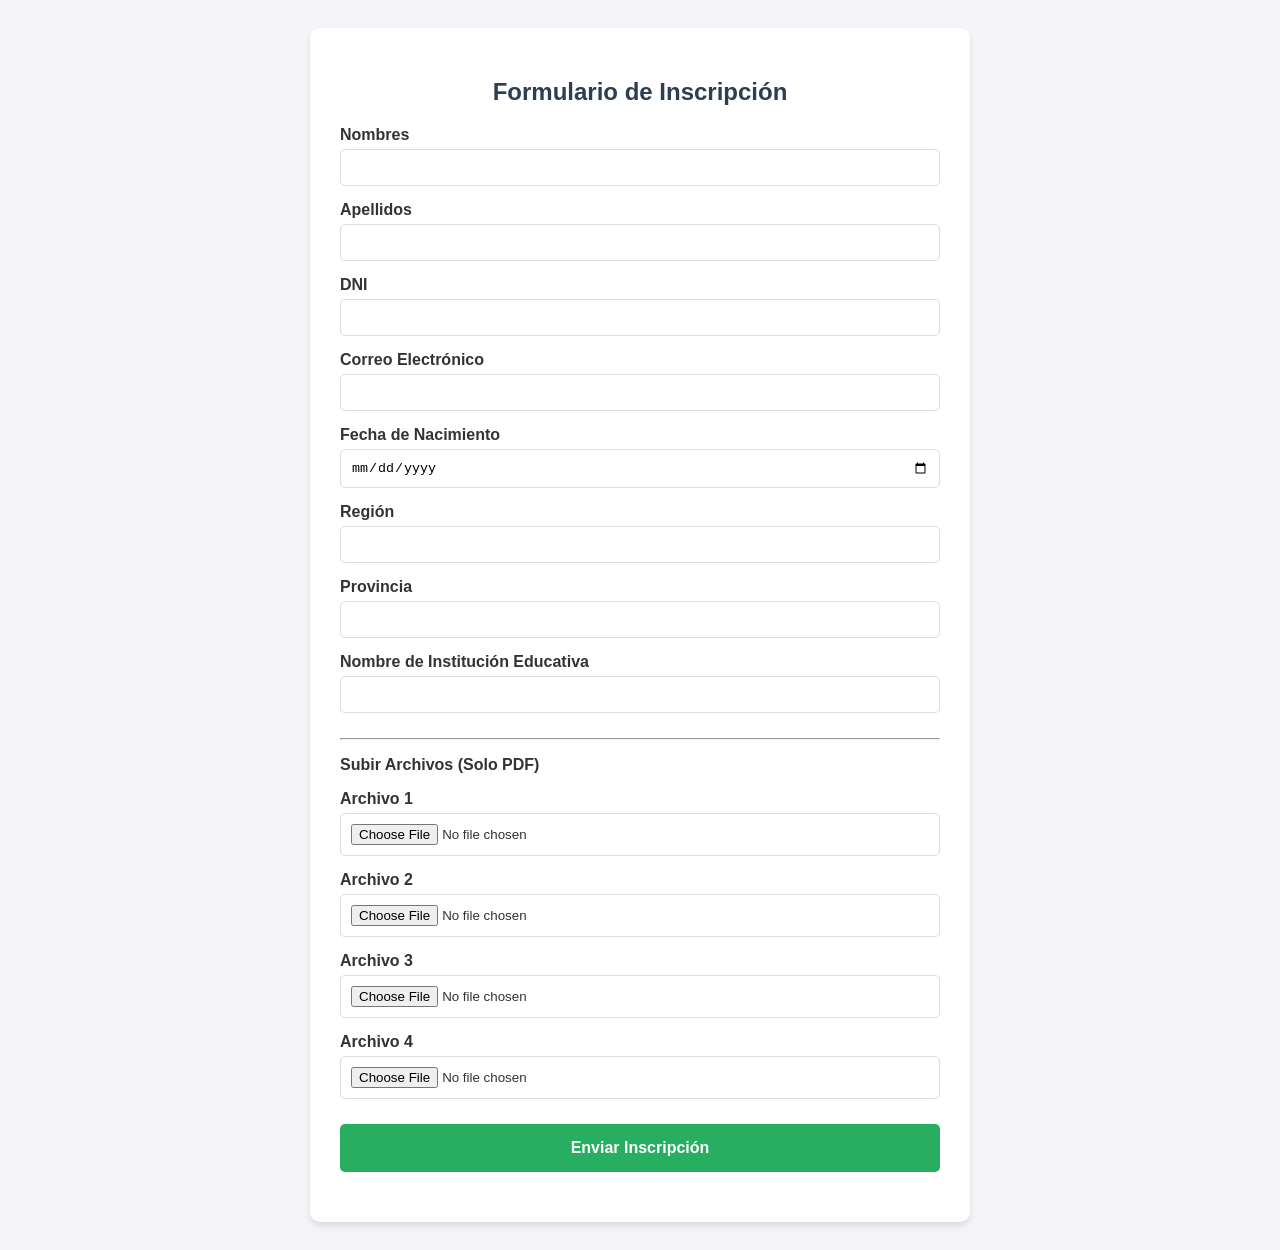
==== formulario.html @ 52c9f15d "Rename index.html to formulario.html" ====
<!DOCTYPE html>
<html lang="es">
<head>
    <meta charset="UTF-8">
    <meta name="viewport" content="width=device-width, initial-scale=1.0">
    <title>Inscripción Concurso</title>
    <style>
        body { font-family: sans-serif; background: #f4f4f9; padding: 20px; color: #333; }
        .form-container { max-width: 600px; margin: auto; background: white; padding: 30px; border-radius: 10px; box-shadow: 0 4px 6px rgba(0,0,0,0.1); }
        h2 { color: #2c3e50; text-align: center; }
        label { display: block; margin-top: 15px; font-weight: bold; }
        input, select { width: 100%; padding: 10px; margin-top: 5px; border: 1px solid #ddd; border-radius: 5px; box-sizing: border-box; }
        button { width: 100%; padding: 15px; background: #27ae60; color: white; border: none; border-radius: 5px; font-size: 16px; font-weight: bold; cursor: pointer; margin-top: 25px; }
        button:disabled { background: #95a5a6; cursor: not-allowed; }
        .status { margin-top: 20px; text-align: center; font-weight: bold; }
    </style>
</head>
<body>

<div class="form-container">
    <h2>Formulario de Inscripción</h2>
    <form id="inscripcionForm">
        <label>Nombres</label>
        <input type="text" id="nombres" required>

        <label>Apellidos</label>
        <input type="text" id="apellidos" required>

        <label>DNI</label>
        <input type="text" id="dni" maxlength="8" required>

        <label>Correo Electrónico</label>
        <input type="email" id="correo" required>

        <label>Fecha de Nacimiento</label>
        <input type="date" id="fechaNacimiento" required>

        <label>Región</label>
        <input type="text" id="region" required>

        <label>Provincia</label>
        <input type="text" id="provincia" required>

        <label>Nombre de Institución Educativa</label>
        <input type="text" id="institucion" required>

        <hr style="margin-top:25px">
        <p><strong>Subir Archivos (Solo PDF)</strong></p>

        <label>Archivo 1</label>
        <input type="file" class="pdf-input" accept=".pdf" required>

        <label>Archivo 2</label>
        <input type="file" class="pdf-input" accept=".pdf" required>

        <label>Archivo 3</label>
        <input type="file" class="pdf-input" accept=".pdf" required>

        <label>Archivo 4</label>
        <input type="file" class="pdf-input" accept=".pdf" required>

        <button type="submit" id="btnEnviar">Enviar Inscripción</button>
    </form>
    <div id="status" class="status"></div>
</div>

<script>
    const WEB_APP_URL = "https://script.google.com/macros/s/AKfycbz4to_jvrNwuiZIO6c-ROw-Jg-8solcb2CCwKLfsZawlbnj9FjtX2bQum6Gp7C0YCkftg/exec";
    const CHUNK_SIZE = 2 * 1024 * 1024; 

    document.getElementById('inscripcionForm').addEventListener('submit', async (e) => {
        e.preventDefault();
        const btn = document.getElementById('btnEnviar');
        const status = document.getElementById('status');
        btn.disabled = true;
        status.style.color = "#333";
        status.innerText = "Iniciando proceso de subida...";

        const files = document.querySelectorAll('.pdf-input');
        const links = [];
        const nombresArchivosOriginales = [];
        
        const dni = document.getElementById('dni').value.trim();

        try {
            for (let i = 0; i < files.length; i++) {
                const file = files[i].files[0];
                status.innerText = `Subiendo archivo ${i+1} de 4: ${file.name}...`;

                nombresArchivosOriginales.push(file.name);
                const nombreModificado = `${dni} | ${file.name}`;

                const resStart = await fetch(WEB_APP_URL, {
                    method: 'POST',
                    body: JSON.stringify({ 
                        action: "startUpload", 
                        fileName: nombreModificado,
                        mimeType: file.type,
                        origin: window.location.origin 
                    })
                });
                const startData = await resStart.json();

                if (startData.status !== "success" || !startData.uploadUrl) {
                    throw new Error("Rechazo de Google: " + (startData.message || "No se obtuvo URL de subida"));
                }

                const uploadUrl = startData.uploadUrl;

                let offset = 0;
                while (offset < file.size) {
                    const chunk = file.slice(offset, offset + CHUNK_SIZE);
                    const resChunk = await fetch(uploadUrl, {
                        method: 'PUT',
                        headers: { 'Content-Range': `bytes ${offset}-${offset + chunk.size - 1}/${file.size}` },
                        body: chunk
                    });

                    if (!resChunk.ok && resChunk.status !== 308) {
                        throw new Error(`Fallo de conexión al enviar archivo (${resChunk.status})`);
                    }

                    if (resChunk.status === 200 || resChunk.status === 201) {
                        const finalData = await resChunk.json();
                        links.push(`https://drive.google.com/open?id=${finalData.id}`);
                    }
                    offset += CHUNK_SIZE;
                }
            }

            status.innerText = "Guardando tus datos...";
            const resSave = await fetch(WEB_APP_URL, {
                method: 'POST',
                body: JSON.stringify({
                    action: "saveData",
                    nombres: document.getElementById('nombres').value,
                    apellidos: document.getElementById('apellidos').value,
                    dni: dni,
                    correo: document.getElementById('correo').value.trim(),
                    fechaNacimiento: document.getElementById('fechaNacimiento').value,
                    region: document.getElementById('region').value,
                    provincia: document.getElementById('provincia').value,
                    institucion: document.getElementById('institucion').value,
                    links: links,
                    nombresArchivos: nombresArchivosOriginales
                })
            });

            const saveData = await resSave.json();
            if (saveData.status !== "success") {
                throw new Error("No se pudo guardar la información en el Excel.");
            }

            status.style.color = "green";
            status.innerText = "¡Inscripción completada con éxito!";
            document.getElementById('inscripcionForm').reset();

        } catch (error) {
            console.error(error);
            status.style.color = "red";
            status.innerText = error.message; 
            btn.disabled = false;
        }
    });
</script>

</body>
</html>
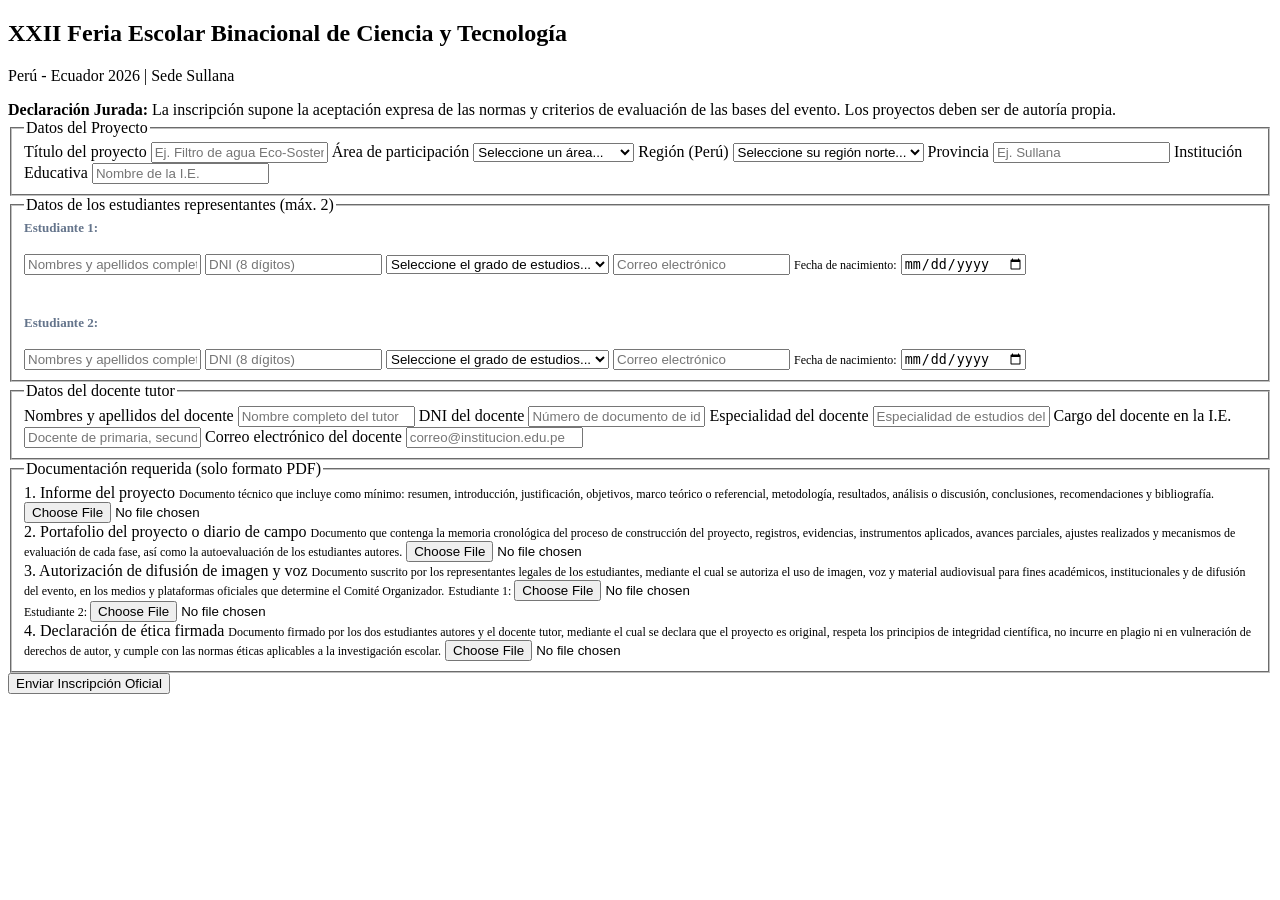
==== commit 8608c12c: "Update formulario.html" ====
--- a/formulario.html
+++ b/formulario.html
@@ -3,166 +3,155 @@
 <head>
     <meta charset="UTF-8">
     <meta name="viewport" content="width=device-width, initial-scale=1.0">
-    <title>Inscripción Concurso</title>
-    <style>
-        body { font-family: sans-serif; background: #f4f4f9; padding: 20px; color: #333; }
-        .form-container { max-width: 600px; margin: auto; background: white; padding: 30px; border-radius: 10px; box-shadow: 0 4px 6px rgba(0,0,0,0.1); }
-        h2 { color: #2c3e50; text-align: center; }
-        label { display: block; margin-top: 15px; font-weight: bold; }
-        input, select { width: 100%; padding: 10px; margin-top: 5px; border: 1px solid #ddd; border-radius: 5px; box-sizing: border-box; }
-        button { width: 100%; padding: 15px; background: #27ae60; color: white; border: none; border-radius: 5px; font-size: 16px; font-weight: bold; cursor: pointer; margin-top: 25px; }
-        button:disabled { background: #95a5a6; cursor: not-allowed; }
-        .status { margin-top: 20px; text-align: center; font-weight: bold; }
-    </style>
+    <title>Inscripción - XXII Feria Escolar Binacional de Ciencia y Tecnología</title>
+    <!-- <link rel="stylesheet" href="css/global.css"> -->
+    <link rel="stylesheet" href="css/formulario.css">
+    
 </head>
 <body>
 
 <div class="form-container">
-    <h2>Formulario de Inscripción</h2>
+    <div class="header-banner">
+        <h2>XXII Feria Escolar Binacional de Ciencia y Tecnología</h2>
+        <p class="subtitle">Perú - Ecuador 2026 | Sede Sullana</p>
+    </div>
+
+    <div class="notice">
+        <strong>Declaración Jurada:</strong> La inscripción supone la aceptación expresa de las normas y criterios de evaluación de las bases del evento. Los proyectos deben ser de autoría propia.
+    </div>
+
     <form id="inscripcionForm">
-        <label>Nombres</label>
-        <input type="text" id="nombres" required>
+        
+        <fieldset>
+            <legend>Datos del Proyecto</legend>
+            
+            <label for="nombreProyecto">Título del proyecto</label>
+            <input type="text" id="nombreProyecto" required placeholder="Ej. Filtro de agua Eco-Sostenible">
 
-        <label>Apellidos</label>
-        <input type="text" id="apellidos" required>
+            <label for="areaParticipacion">Área de participación</label>
+            <select id="areaParticipacion" required>
+                <option value="" disabled selected>Seleccione un área...</option>
+                <option value="Científica">Científica</option>
+                <option value="Ciencias Ambientales">Ciencias Ambientales</option>
+                <option value="Tecnología e Ingeniería">Tecnología e Ingeniería</option>
+                <option value="Social y Vida Práctica">Social y Vida Práctica</option>
+            </select>
 
-        <label>DNI</label>
-        <input type="text" id="dni" maxlength="8" required>
+            <label for="region">Región (Perú)</label>
+            <select id="region" required>
+                <option value="" disabled selected>Seleccione su región norte...</option>
+                <option value="Amazonas">Amazonas</option>
+                <option value="Cajamarca">Cajamarca</option>
+                <option value="Lambayeque">Lambayeque</option>
+                <option value="Loreto">Loreto</option>
+                <option value="Piura">Piura</option>
+                <option value="Tumbes">Tumbes</option>
+            </select>
 
-        <label>Correo Electrónico</label>
-        <input type="email" id="correo" required>
+            <label for="provincia">Provincia</label>
+            <input type="text" id="provincia" required placeholder="Ej. Sullana">
 
-        <label>Fecha de Nacimiento</label>
-        <input type="date" id="fechaNacimiento" required>
+            <label for="institucion">Institución Educativa</label>
+            <input type="text" id="institucion" required placeholder="Nombre de la I.E.">
+        </fieldset>
 
-        <label>Región</label>
-        <input type="text" id="region" required>
+        <fieldset>
+            <legend>Datos de los estudiantes representantes (máx. 2)</legend>
+            
+            <p style="font-size: 13px; color: #64748b; margin: 0 0 10px 0;"><strong>Estudiante 1:</strong></p>
+            <input type="text" id="nombresE1" required placeholder="Nombres y apellidos completos">
+            <input type="text" id="dniE1" maxlength="8" required placeholder="DNI (8 dígitos)" style="margin-top:8px;">
+            <select id="gradoE1" required style="margin-top:8px;">
+                <option value="" disabled selected>Seleccione el grado de estudios...</option>
+                <option value="1° Secundaria">1° Secundaria</option>
+                <option value="2° Secundaria">2° Secundaria</option>
+                <option value="3° Secundaria">3° Secundaria</option>
+                <option value="4° Secundaria">4° Secundaria</option>
+                <option value="5° Secundaria">5° Secundaria</option>
+            </select>
+            <input type="email" id="correoE1" required placeholder="Correo electrónico" style="margin-top:8px;">
+            <label style="font-size:12px; margin-top:5px;">Fecha de nacimiento:</label>
+            <input type="date" id="fechaNacimientoE1" required style="margin-top:3px;">
 
-        <label>Provincia</label>
-        <input type="text" id="provincia" required>
+            <hr style="border: 0; border-top: 1px solid var(--gray); margin: 20px 0;">
 
-        <label>Nombre de Institución Educativa</label>
-        <input type="text" id="institucion" required>
+            <p style="font-size: 13px; color: #64748b; margin: 0 0 10px 0;"><strong>Estudiante 2:</strong></p>
+            <input type="text" id="nombresE2" required placeholder="Nombres y apellidos completos">
+            <input type="text" id="dniE2" maxlength="8" required placeholder="DNI (8 dígitos)" style="margin-top:8px;">
+            <select id="gradoE2" required style="margin-top:8px;">
+                <option value="" disabled selected>Seleccione el grado de estudios...</option>
+                <option value="1° Secundaria">1° Secundaria</option>
+                <option value="2° Secundaria">2° Secundaria</option>
+                <option value="3° Secundaria">3° Secundaria</option>
+                <option value="4° Secundaria">4° Secundaria</option>
+                <option value="5° Secundaria">5° Secundaria</option>
+            </select>
+            <input type="email" id="correoE2" required placeholder="Correo electrónico" style="margin-top:8px;">
+            <label style="font-size:12px; margin-top:5px;">Fecha de nacimiento:</label>
+            <input type="date" id="fechaNacimientoE2" required style="margin-top:3px;">
+        </fieldset>
 
-        <hr style="margin-top:25px">
-        <p><strong>Subir Archivos (Solo PDF)</strong></p>
+        <fieldset>
+            <legend>Datos del docente tutor</legend>
+            <label for="nombreAsesor">Nombres y apellidos del docente</label>
+            <input type="text" id="nombreAsesor" required placeholder="Nombre completo del tutor">
+            <label for="nombreAsesor">DNI del docente</label>
+            <input type="text" id="dniAsesor" required placeholder="Número de documento de identidad del tutor">
+            <label for="nombreAsesor">Especialidad del docente</label>
+            <input type="text" id="especialidadAsesor" required placeholder="Especialidad de estudios del asesor">
+            <label for="nombreAsesor">Cargo del docente en la I.E.</label>
+            <input type="text" id="cargoAsesor" required placeholder="Docente de primaria, secundaria, CyT, Jefe de laboratorio, Subdirector, etc.">
+            <label for="correoAsesor">Correo electrónico del docente</label>
+            <input type="email" id="correoAsesor" required placeholder="correo@institucion.edu.pe">
+        </fieldset>
 
-        <label>Archivo 1</label>
-        <input type="file" class="pdf-input" accept=".pdf" required>
+        <fieldset>
+            <legend>Documentación requerida (solo formato PDF)</legend>
+            
+            <div class="file-group">
+                <label>1. Informe del proyecto</label>
+                <label style="font-size:12px; font-weight:400; margin-top:5px;">Documento técnico que incluye como mínimo: 
+                    resumen, introducción, justificación, objetivos, marco teórico o referencial, metodología, resultados, 
+                    análisis o discusión, conclusiones, recomendaciones y bibliografía.</label>
+                <input type="file" class="pdf-input" data-doc="Informe_Proyecto" accept=".pdf" required>
+            </div>
 
-        <label>Archivo 2</label>
-        <input type="file" class="pdf-input" accept=".pdf" required>
+            <div class="file-group">
+                <label>2. Portafolio del proyecto o diario de campo</label>
+                <label style="font-size:12px; font-weight:400; margin-top:5px;">Documento que contenga la memoria cronológica
+                    del proceso de construcción del proyecto, registros, evidencias, instrumentos aplicados, 
+                    avances parciales, ajustes realizados y mecanismos de evaluación de cada fase, 
+                    así como la autoevaluación de los estudiantes autores.</label>
+                <input type="file" class="pdf-input" data-doc="Portafolio_Diario" accept=".pdf" required>
+            </div>
 
-        <label>Archivo 3</label>
-        <input type="file" class="pdf-input" accept=".pdf" required>
+            <div class="file-group">
+                <label>3. Autorización de difusión de imagen y voz</label>
+                <label style="font-size:12px; font-weight:400; margin-top:5px;">Documento suscrito por los representantes
+                    legales de los estudiantes, mediante el cual se autoriza el uso de imagen, voz y material
+                    audiovisual para fines académicos, institucionales y de difusión del evento, en los
+                    medios y plataformas oficiales que determine el Comité Organizador.</label>
+                <a style="font-size:12px"> Estudiante 1: </a><input type="file" class="pdf-input" data-doc="Autorizacion_Imagen_Estudiante1" accept=".pdf" required><br>
+                <a style="font-size:12px"> Estudiante 2: </a><input type="file" class="pdf-input" data-doc="Autorizacion_Imagen_Estudiante2" accept=".pdf" required>
+            </div>
 
-        <label>Archivo 4</label>
-        <input type="file" class="pdf-input" accept=".pdf" required>
+            <div class="file-group">
+                <label>4. Declaración de ética firmada</label>
+                <label style="font-size:12px; font-weight:400; margin-top:5px;">Documento firmado por los dos 
+                    estudiantes autores y el docente tutor, mediante el cual se declara que el proyecto es original,
+                    respeta los principios de integridad científica, no incurre en plagio ni en vulneración 
+                    de derechos de autor, y cumple con las normas éticas aplicables a la investigación escolar.</label>
+                <input type="file" class="pdf-input" data-doc="Declaracion_Etica" accept=".pdf" required>
+            </div>
+        </fieldset>
 
-        <button type="submit" id="btnEnviar">Enviar Inscripción</button>
+        <button type="submit" id="btnEnviar">Enviar Inscripción Oficial</button>
     </form>
     <div id="status" class="status"></div>
 </div>
 
-<script>
-    const WEB_APP_URL = "https://script.google.com/macros/s/AKfycbz4to_jvrNwuiZIO6c-ROw-Jg-8solcb2CCwKLfsZawlbnj9FjtX2bQum6Gp7C0YCkftg/exec";
-    const CHUNK_SIZE = 2 * 1024 * 1024; 
-
-    document.getElementById('inscripcionForm').addEventListener('submit', async (e) => {
-        e.preventDefault();
-        const btn = document.getElementById('btnEnviar');
-        const status = document.getElementById('status');
-        btn.disabled = true;
-        status.style.color = "#333";
-        status.innerText = "Iniciando proceso de subida...";
-
-        const files = document.querySelectorAll('.pdf-input');
-        const links = [];
-        const nombresArchivosOriginales = [];
-        
-        const dni = document.getElementById('dni').value.trim();
-
-        try {
-            for (let i = 0; i < files.length; i++) {
-                const file = files[i].files[0];
-                status.innerText = `Subiendo archivo ${i+1} de 4: ${file.name}...`;
-
-                nombresArchivosOriginales.push(file.name);
-                const nombreModificado = `${dni} | ${file.name}`;
-
-                const resStart = await fetch(WEB_APP_URL, {
-                    method: 'POST',
-                    body: JSON.stringify({ 
-                        action: "startUpload", 
-                        fileName: nombreModificado,
-                        mimeType: file.type,
-                        origin: window.location.origin 
-                    })
-                });
-                const startData = await resStart.json();
-
-                if (startData.status !== "success" || !startData.uploadUrl) {
-                    throw new Error("Rechazo de Google: " + (startData.message || "No se obtuvo URL de subida"));
-                }
-
-                const uploadUrl = startData.uploadUrl;
-
-                let offset = 0;
-                while (offset < file.size) {
-                    const chunk = file.slice(offset, offset + CHUNK_SIZE);
-                    const resChunk = await fetch(uploadUrl, {
-                        method: 'PUT',
-                        headers: { 'Content-Range': `bytes ${offset}-${offset + chunk.size - 1}/${file.size}` },
-                        body: chunk
-                    });
-
-                    if (!resChunk.ok && resChunk.status !== 308) {
-                        throw new Error(`Fallo de conexión al enviar archivo (${resChunk.status})`);
-                    }
-
-                    if (resChunk.status === 200 || resChunk.status === 201) {
-                        const finalData = await resChunk.json();
-                        links.push(`https://drive.google.com/open?id=${finalData.id}`);
-                    }
-                    offset += CHUNK_SIZE;
-                }
-            }
-
-            status.innerText = "Guardando tus datos...";
-            const resSave = await fetch(WEB_APP_URL, {
-                method: 'POST',
-                body: JSON.stringify({
-                    action: "saveData",
-                    nombres: document.getElementById('nombres').value,
-                    apellidos: document.getElementById('apellidos').value,
-                    dni: dni,
-                    correo: document.getElementById('correo').value.trim(),
-                    fechaNacimiento: document.getElementById('fechaNacimiento').value,
-                    region: document.getElementById('region').value,
-                    provincia: document.getElementById('provincia').value,
-                    institucion: document.getElementById('institucion').value,
-                    links: links,
-                    nombresArchivos: nombresArchivosOriginales
-                })
-            });
-
-            const saveData = await resSave.json();
-            if (saveData.status !== "success") {
-                throw new Error("No se pudo guardar la información en el Excel.");
-            }
-
-            status.style.color = "green";
-            status.innerText = "¡Inscripción completada con éxito!";
-            document.getElementById('inscripcionForm').reset();
-
-        } catch (error) {
-            console.error(error);
-            status.style.color = "red";
-            status.innerText = error.message; 
-            btn.disabled = false;
-        }
-    });
-</script>
+<script src="js/global.js"></script>
+<script src="js/formulario.js"></script>
 
 </body>
 </html>
--- a/css/global.css
+++ b/css/global.css
@@ -0,0 +1,47 @@
+/* Reseteo básico y tipografía general */
+body {
+    font-family: 'Segoe UI', Tahoma, Geneva, Verdana, sans-serif;
+    margin: 0;
+    padding: 0;
+    background-color: #f0f2f5;
+    color: #333;
+}
+
+table {
+    width: 100%;
+    border-collapse: collapse;
+}
+
+th, td {
+    /* Quitamos los bordes verticales internos y dejamos solo una línea sutil abajo */
+    border-bottom: 1px solid #e2e8f0; 
+    padding: 14px;
+    text-align: center;
+    vertical-align: middle;
+}
+
+th {
+    background-color: #005A7C; /* Encabezado oscuro para mejor contraste */
+    color: white;
+    font-weight: bold;
+}
+
+/* Colores alternados por bloques (manualmente mediante clases) */
+.bloque-gris {
+    background-color: #f8fafc; /* Gris muy claro */
+}
+
+.bloque-blanco {
+    background-color: #ffffff;
+}
+
+.left-align {
+    text-align: left;
+}
+
+.check-verde {
+            /* Al ser plano, ahora puedes ponerle el color exacto que quieras */
+            color: #B4BD0E; /* Azul Tailwind */
+            font-size: 24px;
+            font-weight: bold;
+}
